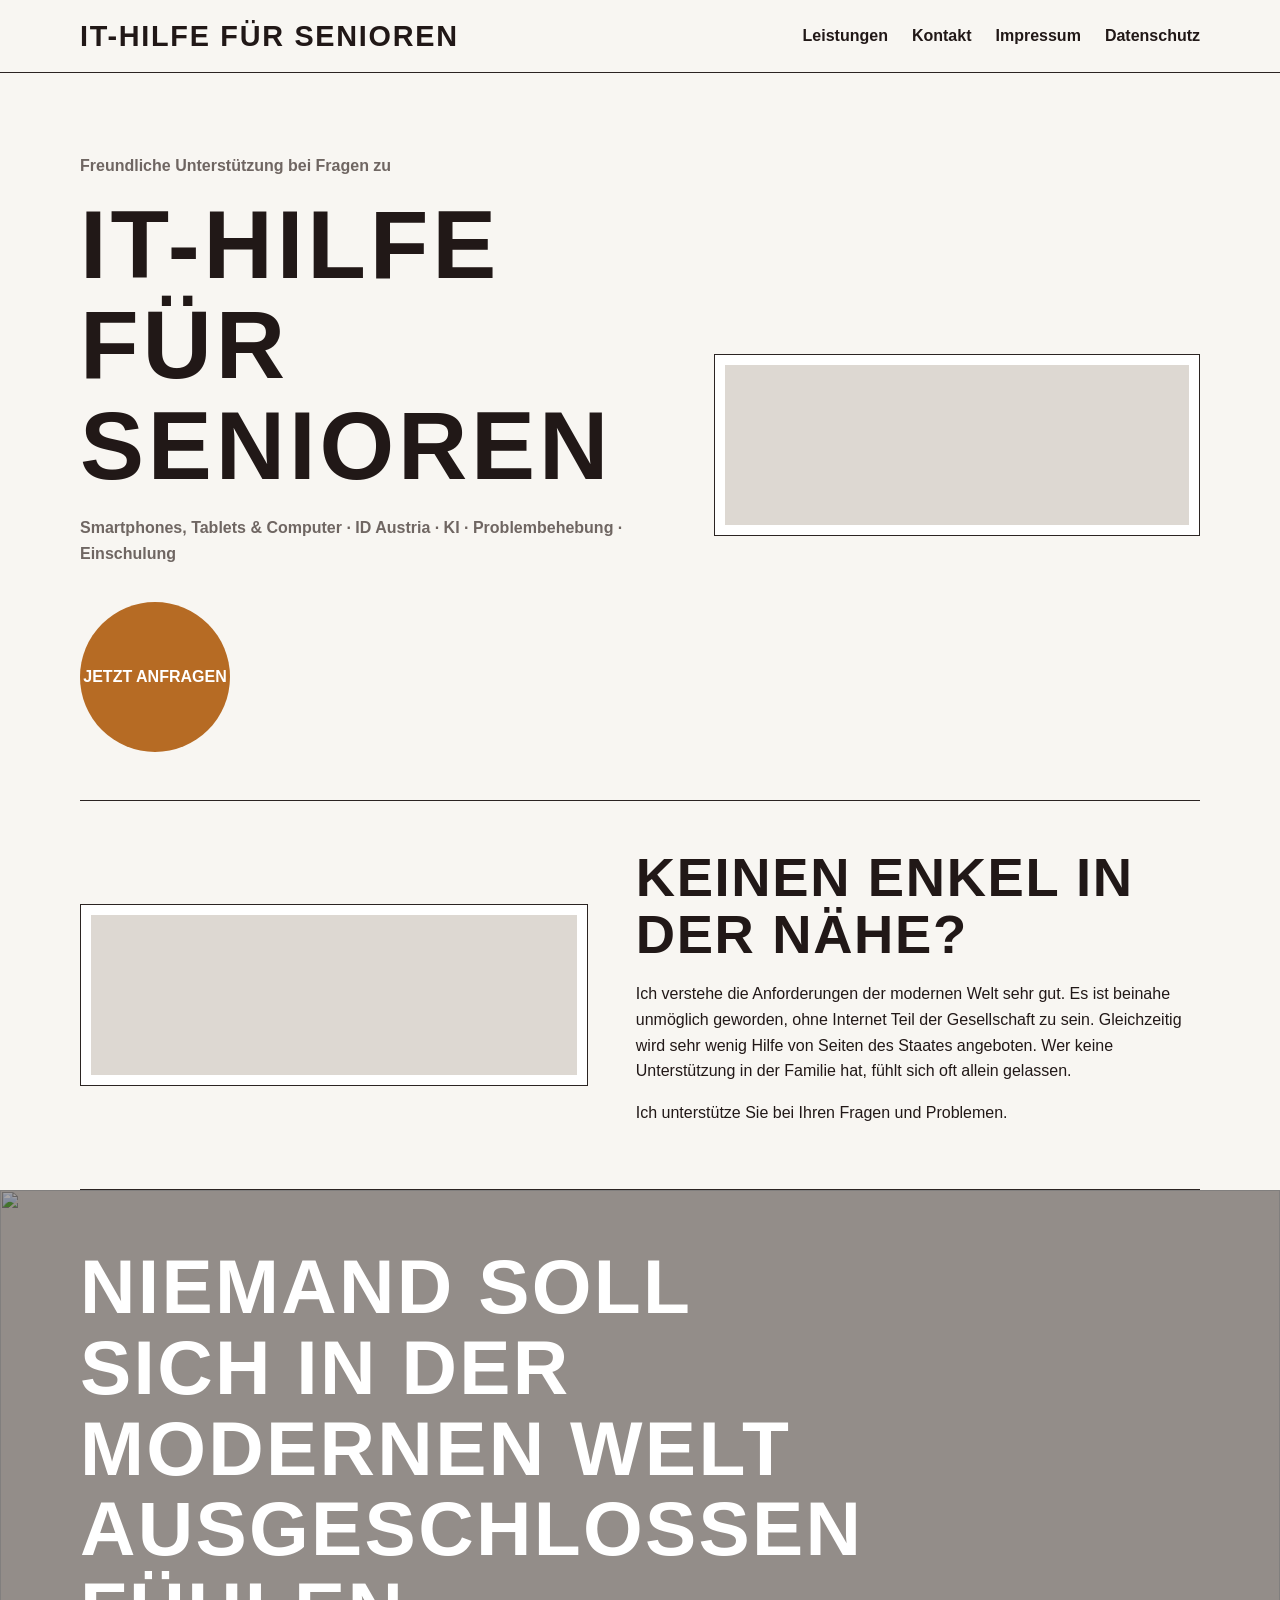
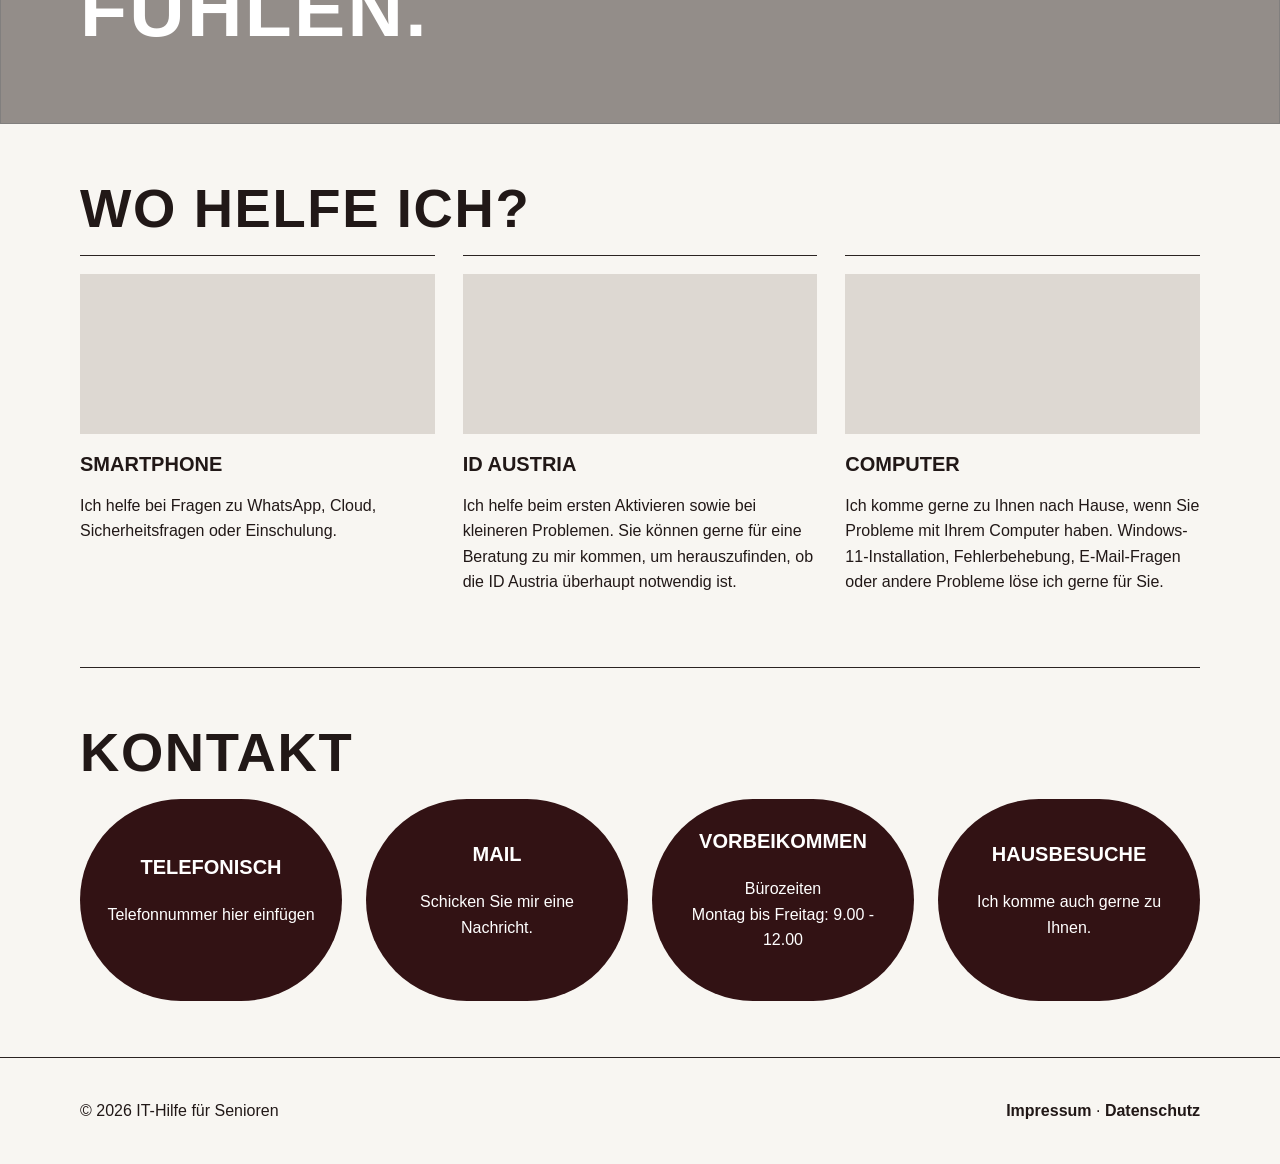
==== index.html @ be03098c "Add files via upload" ====
<!DOCTYPE html>
<html lang="de">
<head>
  <meta charset="UTF-8" />
  <meta name="viewport" content="width=device-width, initial-scale=1.0" />
  <title>IT-Hilfe für Senioren</title>
  <link rel="stylesheet" href="style.css" />
</head>
<body>
  <header class="site-header">
    <nav class="nav container">
      <a class="logo" href="index.html">IT-Hilfe für Senioren</a>
      <button class="nav-toggle" aria-label="Menü öffnen" aria-expanded="false">☰</button>
      <ul class="nav-links">
        <li><a href="#leistungen">Leistungen</a></li>
        <li><a href="#kontakt">Kontakt</a></li>
        <li><a href="impressum.html">Impressum</a></li>
        <li><a href="datenschutz.html">Datenschutz</a></li>
      </ul>
    </nav>
  </header>

  <main>
    <section class="hero container">
      <div class="hero-text">
        <p class="eyebrow">Freundliche Unterstützung bei Fragen zu</p>
        <h1>IT-Hilfe für Senioren</h1>
        <p class="hero-subline">Smartphones, Tablets & Computer · ID Austria · KI · Problembehebung · Einschulung</p>
        <a class="button" href="#kontakt">Jetzt anfragen</a>
      </div>
      <div class="hero-image image-frame">
        <img src="" alt="" />
      </div>
    </section>

    <section class="intro container">
      <div class="image-frame">
        <img src="" alt="" />
      </div>
      <div>
        <h2>Keinen Enkel in der Nähe?</h2>
        <p>
          Ich verstehe die Anforderungen der modernen Welt sehr gut. Es ist beinahe unmöglich geworden,
          ohne Internet Teil der Gesellschaft zu sein. Gleichzeitig wird sehr wenig Hilfe von Seiten des Staates angeboten.
          Wer keine Unterstützung in der Familie hat, fühlt sich oft allein gelassen.
        </p>
        <p>Ich unterstütze Sie bei Ihren Fragen und Problemen.</p>
      </div>
    </section>

    <section class="statement">
      <div class="statement-image">
        <img src="" alt="" />
      </div>
      <div class="statement-text container">
        <h2>Niemand soll sich in der modernen Welt ausgeschlossen fühlen.</h2>
      </div>
    </section>

    <section id="leistungen" class="services container">
      <h2>Wo helfe ich?</h2>
      <div class="service-grid">
        <article class="card">
          <img src="" alt="" />
          <h3>Smartphone</h3>
          <p>Ich helfe bei Fragen zu WhatsApp, Cloud, Sicherheitsfragen oder Einschulung.</p>
        </article>
        <article class="card">
          <img src="" alt="" />
          <h3>ID Austria</h3>
          <p>
            Ich helfe beim ersten Aktivieren sowie bei kleineren Problemen. Sie können gerne für eine Beratung zu mir kommen,
            um herauszufinden, ob die ID Austria überhaupt notwendig ist.
          </p>
        </article>
        <article class="card">
          <img src="" alt="" />
          <h3>Computer</h3>
          <p>
            Ich komme gerne zu Ihnen nach Hause, wenn Sie Probleme mit Ihrem Computer haben.
            Windows-11-Installation, Fehlerbehebung, E-Mail-Fragen oder andere Probleme löse ich gerne für Sie.
          </p>
        </article>
      </div>
    </section>

    <section id="kontakt" class="contact container">
      <h2>Kontakt</h2>
      <div class="contact-grid">
        <div class="contact-bubble">
          <h3>Telefonisch</h3>
          <p>Telefonnummer hier einfügen</p>
        </div>
        <div class="contact-bubble">
          <h3>Mail</h3>
          <p>Schicken Sie mir eine Nachricht.</p>
        </div>
        <div class="contact-bubble">
          <h3>Vorbeikommen</h3>
          <p>Bürozeiten<br>Montag bis Freitag: 9.00 - 12.00</p>
        </div>
        <div class="contact-bubble">
          <h3>Hausbesuche</h3>
          <p>Ich komme auch gerne zu Ihnen.</p>
        </div>
      </div>
    </section>
  </main>

  <footer class="site-footer">
    <div class="container footer-inner">
      <p>© <span id="year"></span> IT-Hilfe für Senioren</p>
      <p><a href="impressum.html">Impressum</a> · <a href="datenschutz.html">Datenschutz</a></p>
    </div>
  </footer>

  <script src="script.js"></script>
</body>
</html>
---- style.css ----
:root {
  --bg: #f8f6f2;
  --text: #211817;
  --muted: #6f6662;
  --line: #2b2422;
  --accent: #321214;
  --accent-2: #b66b24;
  --white: #ffffff;
  --max-width: 1120px;
}

* {
  box-sizing: border-box;
}

html {
  scroll-behavior: smooth;
}

body {
  margin: 0;
  font-family: Arial, Helvetica, sans-serif;
  color: var(--text);
  background: var(--bg);
  line-height: 1.6;
}

img {
  display: block;
  width: 100%;
  min-height: 160px;
  object-fit: cover;
  background: #ddd8d2;
}

.container {
  width: min(100% - 32px, var(--max-width));
  margin: 0 auto;
}

.site-header {
  position: sticky;
  top: 0;
  z-index: 10;
  background: rgba(248, 246, 242, 0.95);
  border-bottom: 1px solid var(--line);
}

.nav {
  display: flex;
  align-items: center;
  justify-content: space-between;
  min-height: 72px;
}

.logo {
  color: var(--text);
  font-size: clamp(1.1rem, 3vw, 1.8rem);
  font-weight: 800;
  letter-spacing: 0.06em;
  text-transform: uppercase;
  text-decoration: none;
}

.nav-links {
  display: flex;
  gap: 24px;
  align-items: center;
  list-style: none;
  margin: 0;
  padding: 0;
}

.nav-links a,
.site-footer a {
  color: var(--text);
  text-decoration: none;
  font-weight: 700;
}

.nav-links a:hover,
.site-footer a:hover {
  text-decoration: underline;
}

.nav-toggle {
  display: none;
  border: 0;
  background: transparent;
  font-size: 1.8rem;
  cursor: pointer;
}

.hero {
  display: grid;
  grid-template-columns: 1.1fr 0.9fr;
  gap: 40px;
  align-items: center;
  padding: 64px 0 48px;
  border-bottom: 1px solid var(--line);
}

.eyebrow,
.hero-subline {
  font-weight: 700;
  color: var(--muted);
}

h1,
h2,
h3 {
  line-height: 1.05;
  margin: 0 0 18px;
  text-transform: uppercase;
}

h1 {
  font-size: clamp(2.8rem, 8vw, 6rem);
  letter-spacing: 0.04em;
}

h2 {
  font-size: clamp(2rem, 5vw, 3.4rem);
  letter-spacing: 0.03em;
}

h3 {
  font-size: 1.25rem;
}

.button {
  display: inline-flex;
  justify-content: center;
  align-items: center;
  margin-top: 20px;
  width: 150px;
  height: 150px;
  border-radius: 999px;
  background: var(--accent-2);
  color: var(--white);
  text-align: center;
  text-transform: uppercase;
  font-weight: 800;
  text-decoration: none;
}

.image-frame {
  border: 1px solid var(--line);
  padding: 10px;
  background: var(--white);
}

.intro {
  display: grid;
  grid-template-columns: 0.9fr 1fr;
  gap: 48px;
  align-items: center;
  padding: 48px 0;
  border-bottom: 1px solid var(--line);
}

.statement {
  position: relative;
  min-height: 430px;
  display: grid;
  align-items: end;
  overflow: hidden;
  background: #241d1b;
}

.statement-image {
  position: absolute;
  inset: 0;
  opacity: 0.6;
}

.statement-image img {
  height: 100%;
  min-height: 430px;
}

.statement-text {
  position: relative;
  padding: 56px 0;
  color: var(--white);
}

.statement-text h2 {
  max-width: 720px;
  font-size: clamp(2.2rem, 6vw, 5rem);
}

.services,
.contact,
.legal-page {
  padding: 56px 0;
}

.service-grid {
  display: grid;
  grid-template-columns: repeat(3, 1fr);
  gap: 28px;
}

.card {
  border-top: 1px solid var(--line);
  padding-top: 18px;
}

.card img {
  margin-bottom: 20px;
}

.contact {
  border-top: 1px solid var(--line);
}

.contact-grid {
  display: grid;
  grid-template-columns: repeat(4, 1fr);
  gap: 24px;
}

.contact-bubble {
  min-height: 180px;
  padding: 32px 20px;
  border-radius: 999px;
  background: var(--accent);
  color: var(--white);
  display: flex;
  flex-direction: column;
  justify-content: center;
  text-align: center;
}

.contact-bubble h3 {
  margin-bottom: 8px;
}

.legal-page {
  min-height: 70vh;
}

.legal-box {
  border-top: 1px solid var(--line);
  padding: 28px 0;
  max-width: 820px;
}

.site-footer {
  border-top: 1px solid var(--line);
  padding: 24px 0;
}

.footer-inner {
  display: flex;
  justify-content: space-between;
  gap: 20px;
  flex-wrap: wrap;
}

@media (max-width: 850px) {
  .nav-toggle {
    display: block;
  }

  .nav-links {
    position: absolute;
    top: 72px;
    left: 0;
    right: 0;
    display: none;
    flex-direction: column;
    align-items: flex-start;
    gap: 0;
    background: var(--bg);
    border-bottom: 1px solid var(--line);
    padding: 16px;
  }

  .nav-links.open {
    display: flex;
  }

  .nav-links li {
    width: 100%;
  }

  .nav-links a {
    display: block;
    padding: 12px 0;
  }

  .hero,
  .intro,
  .service-grid,
  .contact-grid {
    grid-template-columns: 1fr;
  }

  .button {
    width: 130px;
    height: 130px;
  }

  .contact-bubble {
    border-radius: 32px;
  }
}
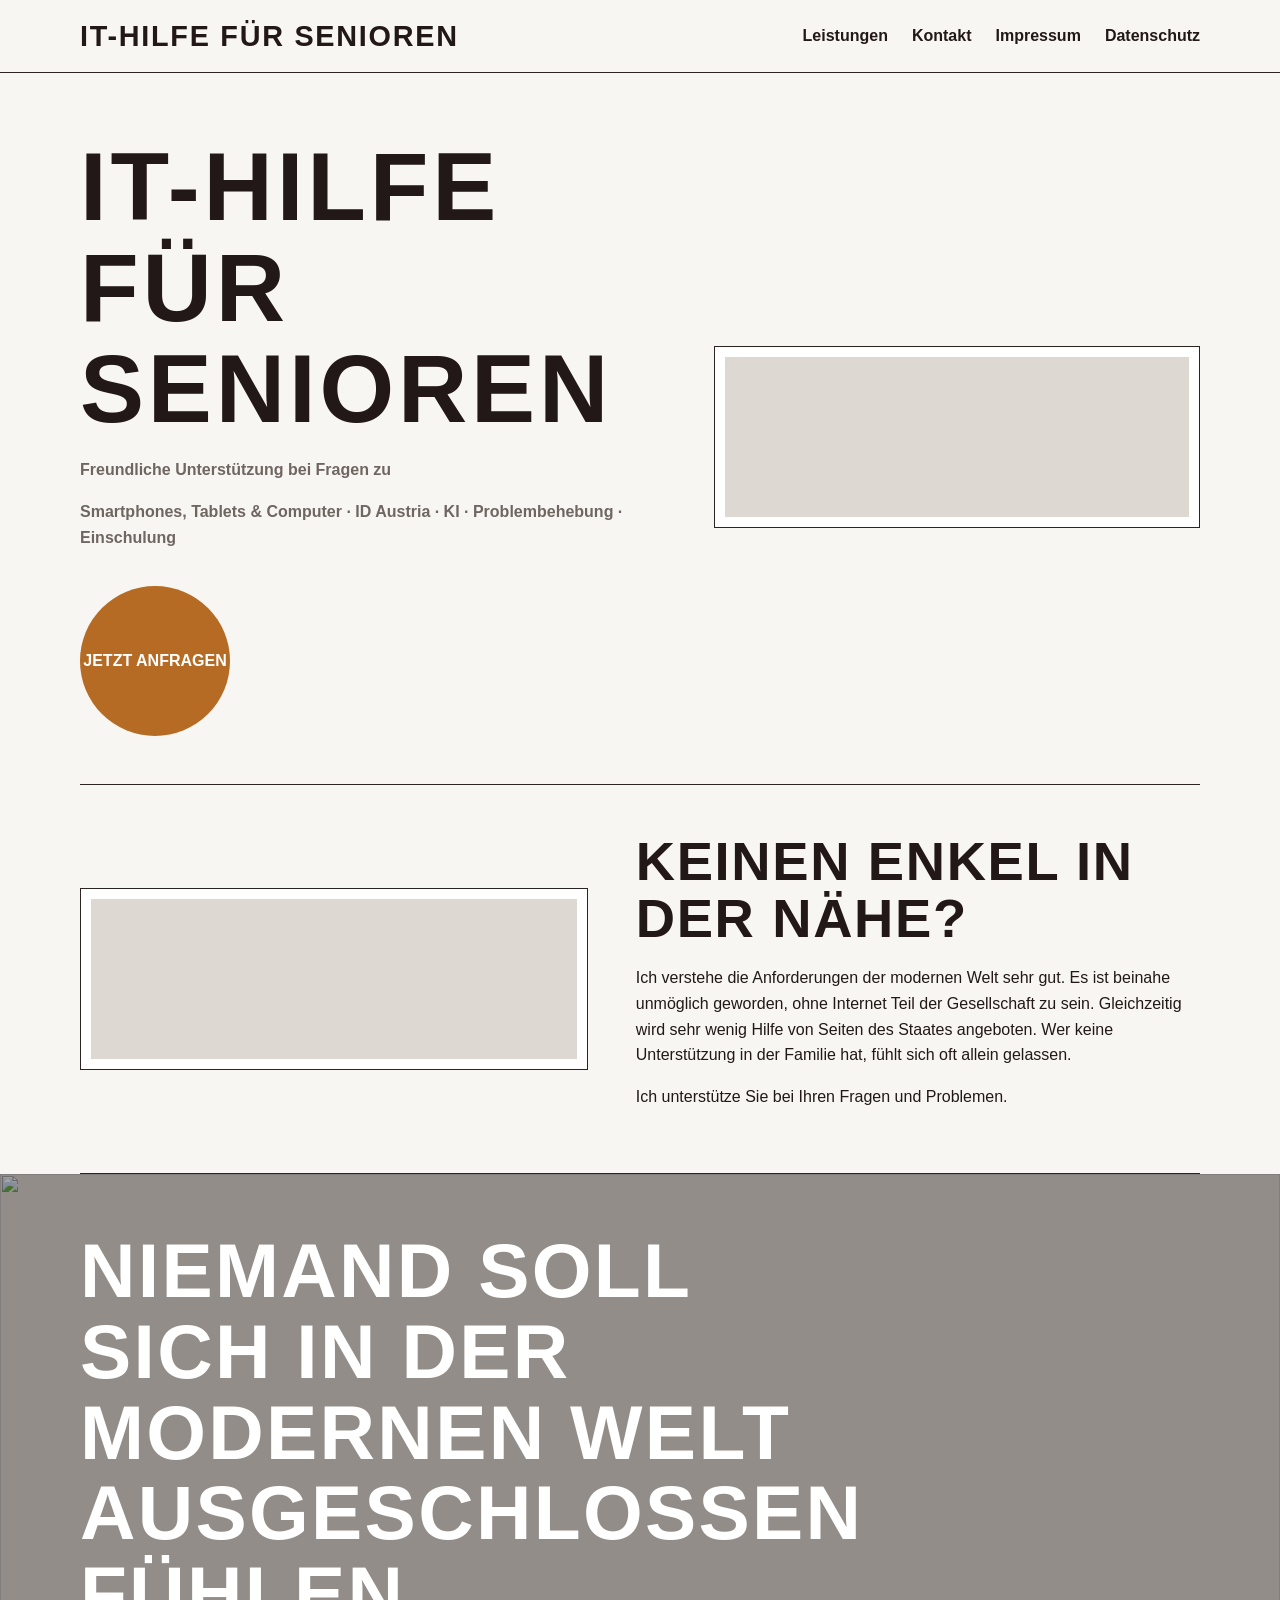
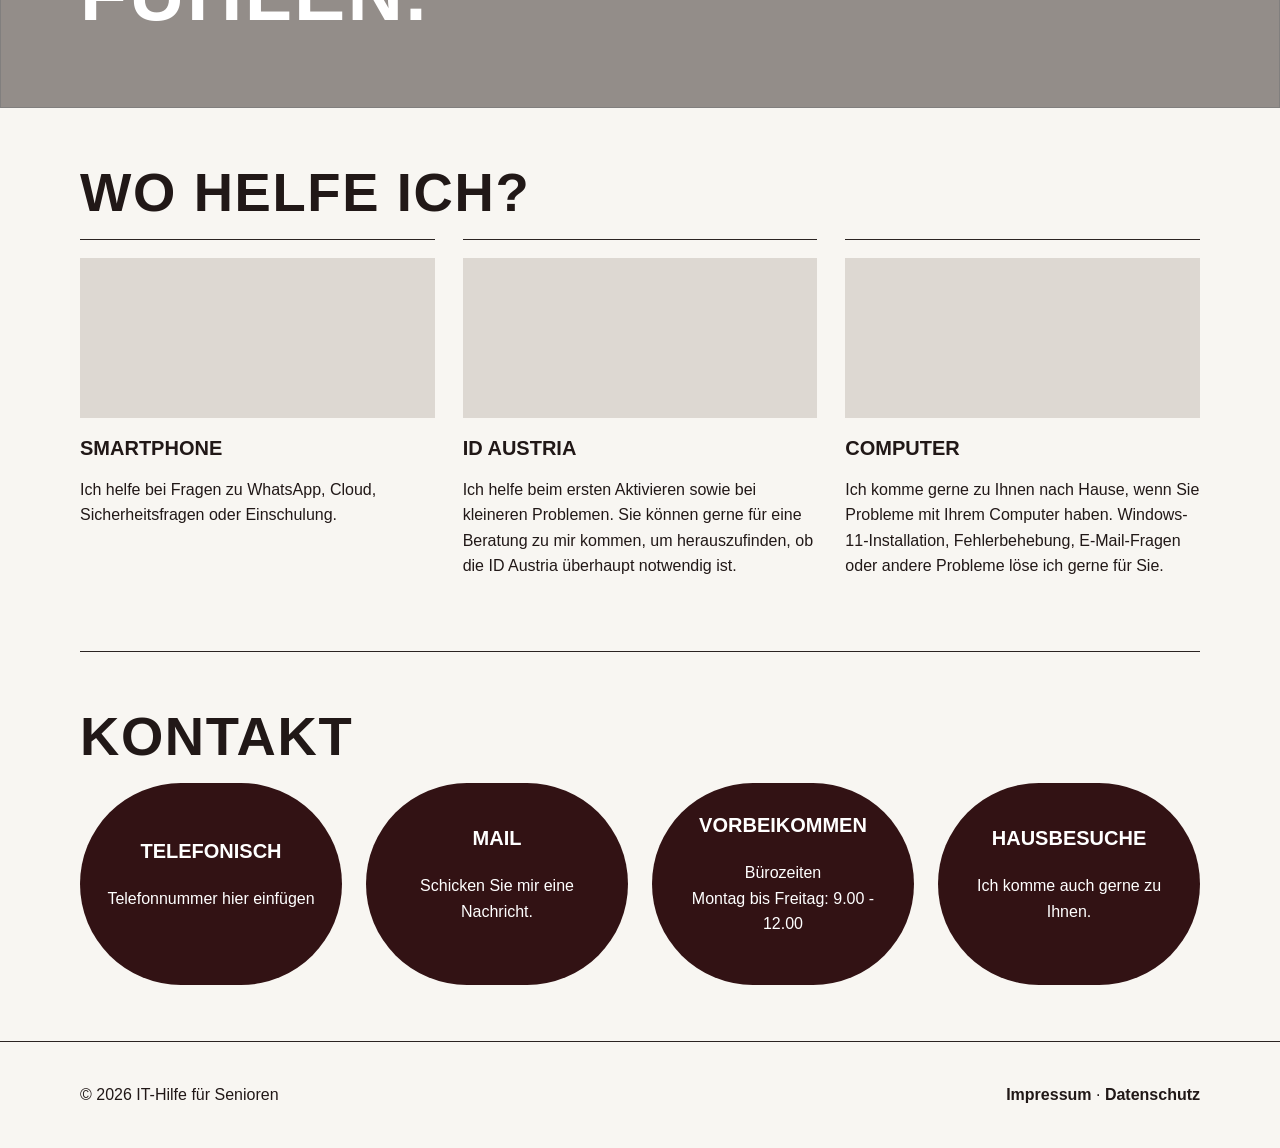
==== commit a433c309: "Update index.html" ====
--- a/index.html
+++ b/index.html
@@ -3,7 +3,7 @@
 <head>
   <meta charset="UTF-8" />
   <meta name="viewport" content="width=device-width, initial-scale=1.0" />
-  <title>IT-Hilfe für Senioren</title>
+  <title>IT-Hilfe einfach und verständlich</title>
   <link rel="stylesheet" href="style.css" />
 </head>
 <body>
@@ -23,8 +23,8 @@
   <main>
     <section class="hero container">
       <div class="hero-text">
+        <h1>IT-Hilfe für Senioren</h1>
         <p class="eyebrow">Freundliche Unterstützung bei Fragen zu</p>
-        <h1>IT-Hilfe für Senioren</h1>
         <p class="hero-subline">Smartphones, Tablets & Computer · ID Austria · KI · Problembehebung · Einschulung</p>
         <a class="button" href="#kontakt">Jetzt anfragen</a>
       </div>
